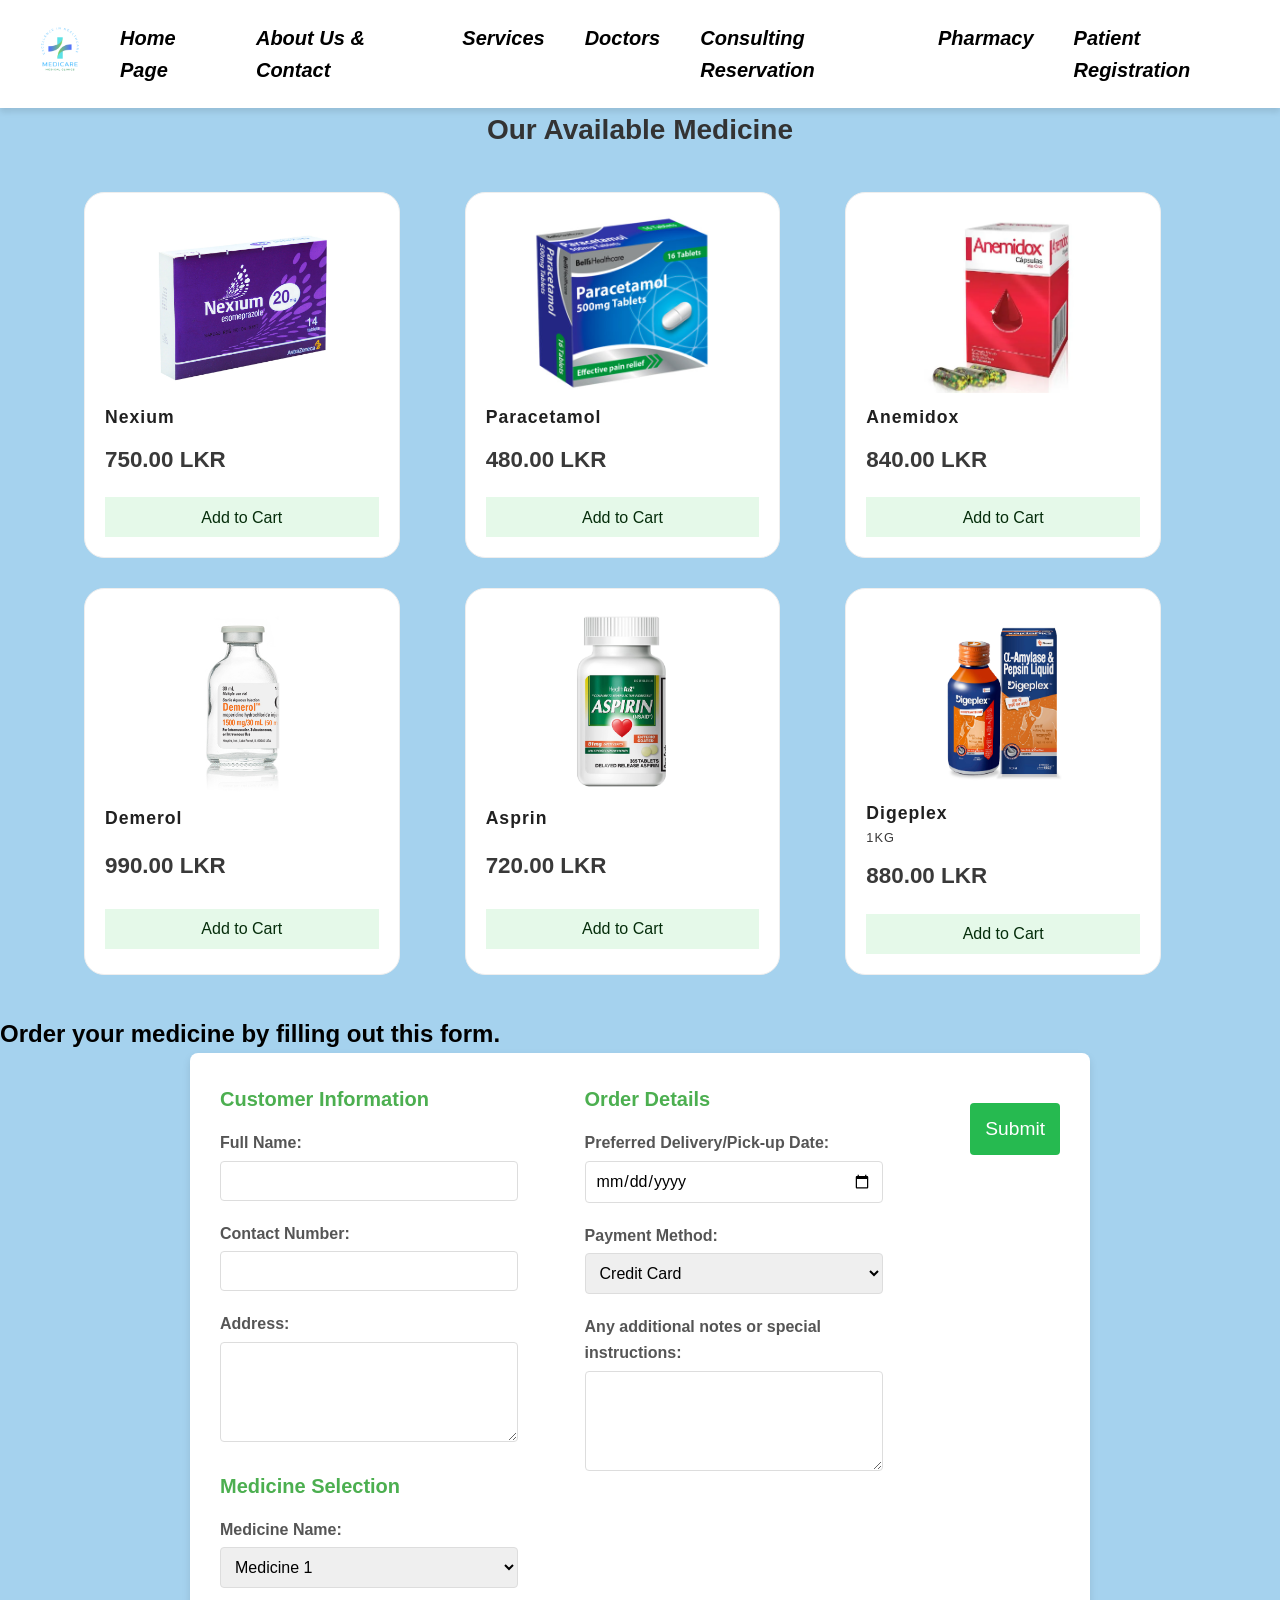
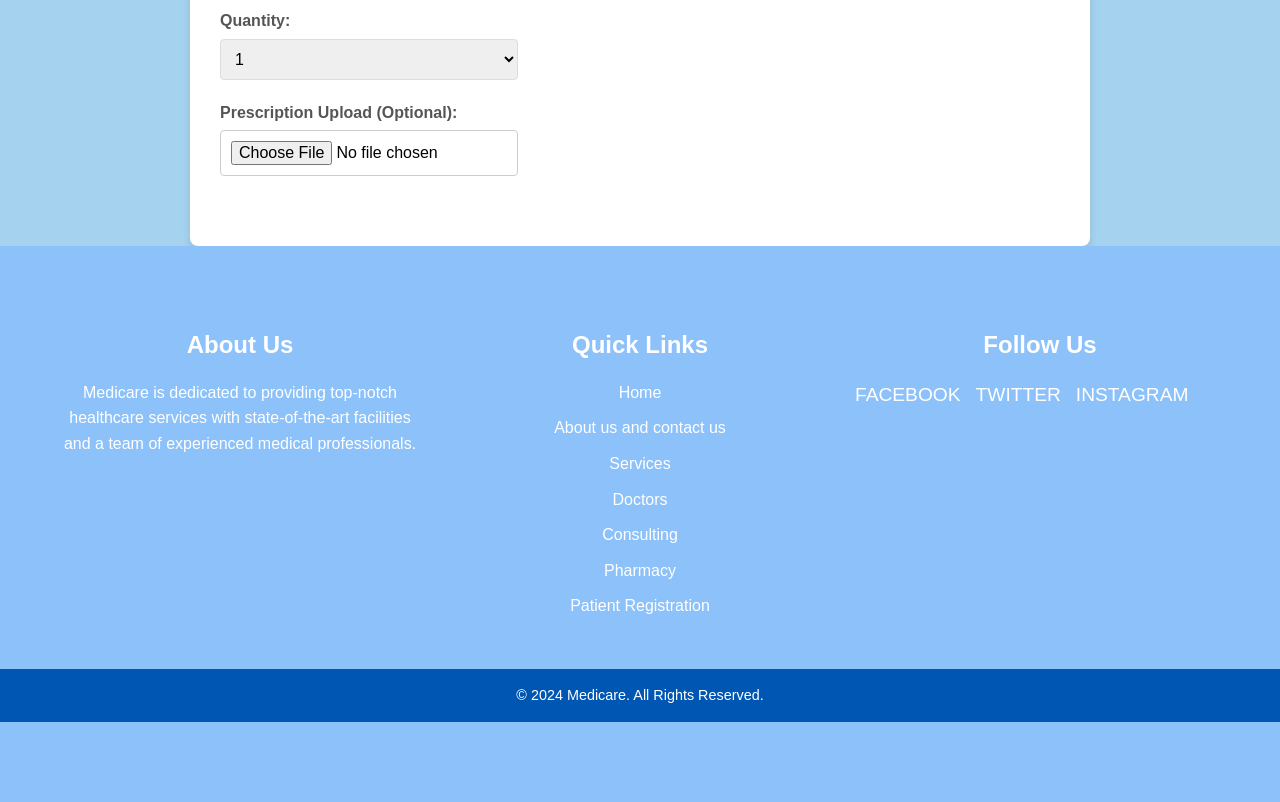
==== Pharmacy.html @ a8f371b9 "add web site" ====
<!DOCTYPE html>
<html lang="en">
<head>
    <meta charset="UTF-8">
    <meta name="viewport" content="width=device-width, initial-scale=1.0">
    <title>Pharmacy</title>
    <link rel="stylesheet" href="styles.css">
    <link rel="apple-touch-icon" sizes="180x180" href="./icon/apple-touch-icon.png">
<link rel="icon" type="image/png" sizes="32x32" href="./icon/favicon-32x32.png">
<link rel="icon" type="image/png" sizes="16x16" href="./icon/favicon-16x16.png">
<link rel="manifest" href="./icon/site.webmanifest">
</head>
<body>
    <!-- Navigation Bar -->
   <!-- Navigation Bar -->
   <nav class="navbar">
    <div class="logo">
        <img src="./Images/logo2.png" alt="Medihub" class="logosize">
    </div>
    <ul class="nav-links">
        <li><a href="./index.html">Home Page</a></li>
        <li><a href="./About us and contact.html">About Us & Contact</a></li>
        <li><a href="./Services.html">Services</a></li>
        <li><a href="./Doctors.html">Doctors</a></li>
        <li><a href="./Consulting Reservation.html">Consulting Reservation</a></li>
        <li><a href="./Pharmacy.html">Pharmacy</a></li>
        <li><a href="./Patient Registration.html">Patient Registration</a></li>
    </ul>




    
    <div class="hamburger">
        <span></span>
        <span></span>
        <span></span>
    </div>
</nav>

    <!-- Pharmacy Section -->
    <section class="pharmacy-section">
        <div class="container">
            <h2>Our Available Medicine</h2>
            <!-- Products Section - flexbox -->
       <!-- Product box container -->
       <div class="product-container">

        <!-- box -->
        <div class="product-box">
          <img src="Images/med1.png" alt="Nexium">
          <b>Nexium</b>
          <span class="price">750.00 LKR</span>

          <!-- adding the cart button -->
          <a href="order.html" class="cart-button">
          <p class="p">Add to Cart</p>
          </a>
        </div>

        <div class="product-box">
          <img src="Images/med2.jpeg" alt="Paracetamol">
          <b>Paracetamol</b>
          <span class="price">480.00 LKR</span>

          <!-- adding the cart button -->
          <a href="order.html" class="cart-button">
          <p class="p">Add to Cart</p>
          </a>
        </div>

        <div class="product-box">
          <img src="Images/med3.png" alt="Anemidox">
          <b>Anemidox</b>
          <span class="price">840.00 LKR</span>

          <!-- adding the cart button -->
          <a href="order.html" class="cart-button">
          <p class="p">Add to Cart</p>
          </a>
        </div>

        <div class="product-box">
          <img src="Images/med4.jpeg" alt="Demerol">
          <b>Demerol</b>
          <span class="price">990.00 LKR</span>

          <!-- adding the cart button -->
          <a href="order.html" class="cart-button">
          <p class="p">Add to Cart</p>
          </a>
        </div>

        <div class="product-box">
          <img src="Images/med5.jpg" alt="Asprin">
          <b>Asprin</b>
          <span class="price">720.00 LKR</span>

          <!-- adding the cart button -->
          <a href="order.html" class="cart-button">
          <p class="p">Add to Cart</p>
          </a>
        </div>

        <div class="product-box">
          <img src="Images/med6.webp" alt="Digeplex">
          <b>Digeplex</b>
          <span class="quantity">1KG</span>
          <span class="price">880.00 LKR</span>

          <!-- adding the cart button -->
          <a href="order.html" class="cart-button">
          <p class="p">Add to Cart</p>
          </a>
        </div>
      </div>
       </section>

            </div>

            <h2>Order your medicine by filling out this form.</h2>

            <form action="#" method="post" class="pharmacy-form">
                <div class="form-row">
                    <div class="form-column">
                        <h3>Customer Information</h3>
                        <label for="full-name">Full Name:</label>
                        <input type="text" id="full-name" name="full-name" required>

                        <label for="contact-number">Contact Number:</label>
                        <input type="tel" id="contact-number" name="contact-number" required>

                        <label for="address">Address:</label>
                        <textarea id="address" name="address" rows="3" required></textarea>

                        <h3>Medicine Selection</h3>
                        <label for="medicine-name">Medicine Name:</label>
                        <select id="medicine-name" name="medicine-name" required>
                            <option value="medicine1">Medicine 1</option>
                            <option value="medicine2">Medicine 2</option>
                            <option value="medicine3">Medicine 3</option>
                            <option value="medicine4">Medicine 4</option>
                        </select>

                        <label for="quantity">Quantity:</label>
                        <select id="quantity" name="quantity" required>
                            <option value="1">1</option>
                            <option value="2">2</option>
                            <option value="3">3</option>
                            <option value="4">4</option>
                        </select>

                        <label for="prescription">Prescription Upload (Optional):</label>
                        <input type="file" id="prescription" name="prescription">
                    </div>

                    <div class="form-column">
                        <h3>Order Details</h3>
                        <label for="delivery-date">Preferred Delivery/Pick-up Date:</label>
                        <input type="date" id="delivery-date" name="delivery-date" required>

                        <label for="payment-method">Payment Method:</label>
                        <select id="payment-method" name="payment-method" required>
                            <option value="credit-card">Credit Card</option>
                            <option value="paypal">PayPal</option>
                            <option value="bank-transfer">Bank Transfer</option>
                        </select>

                        <label for="notes">Any additional notes or special instructions:</label>
                        <textarea id="notes" name="notes" rows="4"></textarea>
                    </div>
                </div>

                <div class="form-submit">
                    <button type="submit">Submit</button>
                </div>
            </form>
        </div>
    </section>

    <!-- Footer -->
    <footer>
        <footer>
            <div class="footer-container">
                <div class="footer-section about">
                    <h2>About Us</h2>
                    <p>
                        Medicare is dedicated to providing top-notch healthcare services with state-of-the-art facilities and a team of experienced medical professionals.
                    </p>
                </div>
        
                <div class="footer-section links">
                    <h2>Quick Links</h2>
                    <ul>
                        <li><a href="index.html">Home</a></li>
                        <li><a href="About us and contact.html">About us and contact us</a></li>
                        <li><a href="Services.html">Services</a></li>
                        <li><a href="Doctors.html">Doctors</a></li>
                        <li><a href="Consulting Reservation.html">Consulting</a></li>
                        <li><a href="Pharmacy.html">Pharmacy</a></li>
                        <li><a href="Patient Registration.html">Patient Registration</a></li>
                    </ul>
                </div>
        
                <div class="footer-section social">
                    <h2>Follow Us</h2>
                    <ul>
                        <li><a href="#">Facebook</a></li>
                        <li><a href="#">Twitter</a></li>
                        <li><a href="#">Instagram</a></li>
                    </ul>
                </div>
            </div>
        
            <div class="footer-bottom">
                <p>© 2024 Medicare. All Rights Reserved.</p>
            </div>
        </footer>
    </footer>
    <script src="./main.js"></script>
</body>
</html>
---- styles.css ----
/* General Styles */
* {
    margin: 0;
    padding: 0;
    box-sizing: border-box;
    font-family: Arial, sans-serif;
}

body{
    font-family: 'Arial', sans-serif;
    line-height: 1.6;
    background-color: #a5d2ee;

}

/* Basic styles for the navigation bar */
.navbar {
    display: flex;
    justify-content: space-between;
    align-items: center;
    background-color: #ffffff;
    padding: 15px 25px;
    box-shadow: 0 4px 6px rgba(0, 0, 0, 0.1);
    font-style: italic;
    position: relative;
}

.logo img {
    height: 100px; /* Default logo size */
}

.nav-links {
    list-style: none;
    display: flex;
}

.nav-links li {
    margin: 0 20px;
}

.nav-links a {
    text-decoration: none;
    color: #000000;
    font-weight: 600;
    font-size: 20px;
    transition: color 0.3s ease, transform 0.3s ease;
}

/* Hover effects */
.nav-links a:hover {
    color: #0056b3;
    transform: scale(1.1);
}

.appointment-btn {
    padding: 10px 20px;
    background-color: #4caf50;
    color: white;
    text-decoration: none;
    border-radius: 5px;
    font-weight: bold;
}

.appointment-btn:hover {
    background-color: #45a049;
}

/* Hamburger Menu Icon */
.hamburger {
    display: none;
    flex-direction: column;
    cursor: pointer;
}

.hamburger span {
    height: 3px;
    width: 25px;
    background-color: #333;
    margin: 4px 0;
    transition: 0.4s;
}

/* Media Queries for Responsive Design */

/* For mobile phones */
@media (max-width: 768px) {
    .nav-links {
        display: none;
        flex-direction: column;
        width: 100%;
        position: absolute;
        top: 100%;
        left: 0;
        background-color: white;
        box-shadow: 0 4px 6px rgba(0, 0, 0, 0.1);
        z-index: 10;
    }

    .nav-links li {
        margin: 15px 0;
        text-align: center;
    }

    .appointment-btn {
        width: 100%;
        text-align: center;
        padding: 10px 0;
    }

    .hamburger {
        display: flex;
    }

    .hamburger.active span:nth-child(1) {
        transform: rotate(-45deg) translate(-5px, 6px);
    }

    .hamburger.active span:nth-child(2) {
        opacity: 0;
    }

    .hamburger.active span:nth-child(3) {
        transform: rotate(45deg) translate(-5px, -6px);
    }

    .navbar.active .nav-links {
        display: flex;
    }

    .product-box{
        grid-template-columns: 1fr;
        }
}


/* Main Image Section */
.main-image-section {
    text-align: center;
    color: white;
}

.main-image {
    width: 100%;
    height: 400px;
    object-fit: cover;
}

.motto {
    text-shadow: 2px 2px 4px rgba(0, 0, 0, 0.6);
}

.motto h1 {
    font-size: 48px;
}

.motto p {
    font-size: 24px;
}

/* Introduction Section */
.intro {
    background-color: white;
    padding: 30px 20px;
    text-align: center;
}

.intro p {
    font-size: 18px;
    line-height: 1.6;
    color: #555;
}

/* Services Section */
.services {
    background-color: #eaf7ff;
    padding: 50px 20px;
}

.services h2 {
    text-align: center;
    margin-bottom: 40px;
    font-size: 32px;
    color: #333;
}

.service-section {
    display: flex;
    justify-content: space-around;
}

.service-box {
    text-align: center;
    width: 30%;
    background-color: white;
    border-radius: 8px;
    box-shadow: 0 4px 8px rgba(0, 0, 0, 0.1);
    padding: 20px;
}

.service-box img {
    width: 100%;
    height: 200px;
    object-fit: cover;
    border-radius: 8px;
}

.service-box ul {
    list-style-type: none;
    margin-top: 20px;
    text-align: left;
}

.service-box ul li {
    padding: 5px 0;
    font-size: 18px;
    color: #333;
}

.our-doctors {
    text-align: center;
    padding: 50px 0;
}

.doctors-section {
    display: flex;
    justify-content: space-around;
    flex-wrap: wrap;
    margin-top: 5%;
    background-color: #b5d5f6;

}
/* Bullet Point List Styling */
.bullet-list-section {
    margin: 40px 0;
    padding: 20px;
    background-color: #f9f9f9;
}

.bullet-list-section h2 {
    color: #007bff;
    font-size: 1.8rem;
    margin-bottom: 20px;
    text-align: center;
}

.bullet-list {
    list-style-type: disc;
    padding-left: 40px;
    line-height: 1.6;
}

.bullet-list li {
    margin-bottom: 10px;
    font-size: 1.2rem;
    color: #333;
}

.doc-title{
    text-align: center;
}

.doctor-box {
    width: 250px;
    margin: 20px;
    padding: 20px;
    text-align: center;
    background-color: #f9f9f9;
    border-radius: 10px;
    box-shadow: 0 4px 8px rgba(0, 0, 0, 0.1);
    transition: transform 0.3s ease, box-shadow 0.3s ease; /* Adding the hover animation */
    
    transform: scale(0.9); /* Smaller size initially */
    animation: popUp 0.5s forwards; /* Animation that will make it pop up */
}
/* Numbered List Styling */
.numbered-list-section {
    margin: 40px 0;
    padding: 20px;
    background-color: #f1f1f1;
}

.numbered-list-section h2 {
    color: #007bff;
    font-size: 1.8rem;
    margin-bottom: 20px;
    text-align: center;
}

.numbered-list {
    list-style-type: decimal;
    padding-left: 40px;
    line-height: 1.6;
}

.numbered-list li {
    margin-bottom: 10px;
    font-size: 1.2rem;
    color: #333;
}

/* Image inside the box */
.doctor-box img {
    width: 100%;
    border-radius: 50%;
}

/* Hover effect */
.doctor-box:hover {
    transform: scale(1.05); /* Slight enlargement on hover */
    box-shadow: 0 8px 16px rgba(0, 0, 0, 0.2); /* Shadow effect on hover */
}
/* Patient Testimonials Section */
.testimonials {
    background-color: #ffffff;
    padding: 50px 20px;
    text-align: center;
}

.testimonials h2 {
    margin-bottom: 40px;
    font-size: 32px;
    color: #333;
}

.testimonial-box {
    background-color: #f0f0f0;
    border-radius: 8px;
    padding: 20px;
    margin-bottom: 20px;
    box-shadow: 0 4px 8px rgba(0, 0, 0, 0.1);
}

.testimonial-box p {
    font-size: 18px;
    color: #555;
}

.testimonial-box span {
    display: block;
    margin-top: 10px;
    font-weight: bold;
    color: #333;
}

/* Latest News & Events Section */
.news-events {
    background-color: #c3f1f6;
    padding: 50px 20px;

}

.news-events h2 {
    text-align: center;
    margin-bottom: 40px;
    font-size: 32px;
    color: #333;
}

.news-section {
    display: flex;
    justify-content: space-around;

}

.news-item {
    width: 45%;
    background-color: white;
    padding: 20px;
    border-radius: 8px;
    box-shadow: 0 4px 8px rgba(0, 0, 0, 0.1);
}

.news-item h3 {
    font-size: 24px;
    color: #333;
    margin-bottom: 10px;
}

.news-item p {
    font-size: 16px;
    color: #666;
}

/* Footer */
footer {
    background-color: #333;
    color: white;
    text-align: center;
    padding: 20px 0;
}

.footer-content {
    display: flex;
    justify-content: space-between;
    align-items: center;
    padding: 0 20px;
}

.social-links a {
    color: white;
    margin: 0 10px;
    text-decoration: none;
}

.social-links a:hover {
    text-decoration: underline;
}

/* Responsive Styles for Mobile Devices */
/* For mobile phones */


#homepage


/* General Styles */
* {
    margin: 0;
    padding: 0;
    box-sizing: border-box;
    font-family: Arial, sans-serif;
}



.container {
    width: 90%;
    margin: 0 auto;
}

/* Navigation Bar */
.navbar {
    display: flex;
    justify-content: space-between;
    align-items: center;
    background-color: #ffffff;
    padding: 10px 20px;
    box-shadow: 0 4px 6px rgba(0, 0, 0, 0.1);
}

.logo img {
    height: 50px;
}




.appointment-btn {
    padding: 10px 20px;
    background-color: #4caf50;
    color: white;
    text-decoration: none;
    border-radius: 5px;
    font-weight: bold;
}

.appointment-btn:hover {
    background-color: #45a049;
}

/* Introduction Section */
.intro {
    background-color: white;
    padding: 50px 20px;
    text-align: center;
}

.intro p {
    font-size: 18px;
    line-height: 1.6;
    color: #555;
}

.intro img {
    width: 100%;
    height: auto;
    margin-top: 20px;
    border-radius: 8px;
}

/* Branches Section */
.branches {
    background-color: #eaf7ff;
    padding: 50px 20px;
    text-align: center;
}

.branches h2 {
    margin-bottom: 40px;
    font-size: 32px;
    color: #333;
}

.branches-section {
    display: flex;
    flex-wrap: wrap;
    justify-content: space-around;
    gap: 20px; /* Added gap for consistent spacing between branches */
}

.branch {
    width: 45%; /* Two branches per row on larger screens */
    background-color: white;
    margin-bottom: 20px;
    padding: 20px;
    border-radius: 8px;
    box-shadow: 0 4px 8px rgba(0, 0, 0, 0.1);
}

.branch img {
    width: 100%;
    height: 50vh; /* Maintain aspect ratio, but use 'vh' for relative height */
    border-radius: 8px;
    margin-bottom: 15px;
}

.branch-map {
    width: 100%; /* Make maps responsive */
    height: auto;
    margin-top: 10px;
    border-radius: 8px;
}



/* Summary Table Section */
.summary-table {
    background-color: #f7f7f7;
    padding: 50px 20px;
}

.summary-table h2 {
    margin-bottom: 40px;
    font-size: 32px;
    color: #333;
    text-align: center;
}

table {
    width: 100%;
    border-collapse: collapse;
    margin: 0 auto;
}

table, th, td {
    border: 1px solid #ddd;
    padding: 12px;
    text-align: left;
}

thead {
    background-color: lightskyblue;
    color: white;
}

tbody tr:nth-child(even) {
    background-color: #f2f2f2;
}

tbody tr:hover {
    background-color: #ddd;
}

/* Footer */
footer {
    background-color: #333;
    color: white;
    text-align: center;
    padding: 20px 0;
}

.footer-content {
    display: flex;
    justify-content: space-between;
    align-items: center;
    padding: 0 20px;
}

.social-links a {
    color: white;
    margin: 0 10px;
    text-decoration: none;
}

.social-links a:hover {
    text-decoration: underline;
}

/* Responsive Styles for Mobile */
@media only screen and (max-width: 768px) {

    .branches-section {
        flex-direction: column;
        align-items: center;
    }

    .branch {
        width: 100%;
    }

    table {
        width: 100%;
        font-size: 14px;
    }

    .footer-content {
        flex-direction: column;
    }
}
#Aboutusandcontact


/* General Styles */
* {
    margin: 0;
    padding: 0;
    box-sizing: border-box;
    font-family: Arial, sans-serif;
}



.container {
    width: 90%;
}

/* Navigation Bar */
.navbar {
    display: flex;
    justify-content: space-between;
    align-items: center;
    background-color: #ffffff;
    padding: 10px 20px;
    box-shadow: 0 4px 6px rgba(0, 0, 0, 0.1);
}

.logo img {
    height: 80px;
}

.appointment-btn {
    padding: 10px 20px;
    background-color: #4caf50;
    color: white;
    text-decoration: none;
    border-radius: 5px;
    font-weight: bold;
}

.appointment-btn:hover {
    background-color: #45a049;
}

/* Introduction Section */
.intro {
    background-color: rgb(156, 213, 248);
    padding: 50px 20px;
    text-align: center;
}

.intro p {
    font-size: 18px;
    line-height: 1.6;
    color: #555;
}
/* Services Section */
.services {
    background-color: #f9f9f9;
    padding: 50px 0;
    text-align: center;
}

.services h2 {
    color: #333;
    font-size: 2.5rem;
    margin-bottom: 40px;
}

.service-list {
    display: flex;
    justify-content: space-around;
    flex-wrap: wrap;
}

.service {
    background-color: #fff;
    width: 30%;
    margin: 15px;
    padding: 20px;
    border-radius: 8px;
    box-shadow: 0 4px 8px rgba(0, 0, 0, 0.1);
    transition: transform 0.3s ease, box-shadow 0.3s ease; /* Smooth animation for pop-up effect */
    position: relative;
    overflow: hidden;
}

/* Image styling */
.service img {
    width: 100%;
    height: auto;
    border-radius: 8px;
}

/* Service Title */
.service h3 {
    font-size: 1.5rem;
    color: #007bff; /* You can change this color to match your theme */
    margin-top: 15px;
}

/* Service Description */
.service p {
    font-size: 1rem;
    color: #666;
    margin-top: 10px;
}

/* Pop-up effect when hovered */
.service:hover {
    transform: scale(1.05); /* Enlarges the container by 5% */
    box-shadow: 0 8px 16px rgba(0, 0, 0, 0.2); /* Adds more shadow depth */
}

/* Optional pop-up text on hover */
.service::before {
    content: 'Click to Learn More';
    position: absolute;
    top: 50%;
    left: 50%;
    transform: translate(-50%, -50%);
    background-color: rgba(0, 0, 0, 0.7);
    color: #fff;
    padding: 10px 15px;
    border-radius: 5px;
    opacity: 0;
    transition: opacity 0.3s ease;
    pointer-events: none; /* Prevents interaction with the pop-up text */
    z-index: 1;
}


.registration-link {
    margin-top: 30px;
}

.btn{
    background-color: #26ba50;
    border: #26ba50;
    width: 200px;
    height: 35px;
    font-size: 18px;
    border-radius: 3px;
    color: #fff;
    margin-top: 10px;
}

.registration-btn {
    padding: 10px 20px;
    background-color: #4caf50;
    color: white;
    text-decoration: none;
    border-radius: 5px;
    font-weight: bold;
    display: inline-block;
}

.registration-btn:hover {
    background-color: #45a049;
}

/* Footer */
footer {
    background-color: #333;
    color: white;
    text-align: center;
    padding: 20px 0;
}

.footer-content {
    display: flex;
    justify-content: space-between;
    align-items: center;
    padding: 0 20px;
}

.social-links a {
    color: white;
    margin: 0 10px;
    text-decoration: none;
}

.social-links a:hover {
    text-decoration: underline;
}



/* Responsive Styles for Mobile */
@media only screen and (max-width: 768px) {

    .service-list {
        flex-direction: column;
        align-items: center;
    }

    .service {
        width: 100%;
    }

    .footer-content {
        flex-direction: column;
    }

    .news-section {
        display: flex;
        flex-direction: column;
        row-gap: 15px;
        
        
    }

    .news-item {
        width: 100%;

    }
}
#services



/* Doctors Section */
.doctors-section {
    background-color: #f7f7f7;
    padding: 50px 20px;
    text-align: center;
}

.doctors-section h2 {
    font-size: 32px;
    margin-bottom: 40px;
    color: #333;
}

.doctors-grid {
    display: flex;
    justify-content: space-between;
    flex-wrap: wrap;
    gap: 20px;
}

.doctor-box {
    background-color: white;
    border-radius: 8px;
    box-shadow: 0 4px 8px rgba(0, 0, 0, 0.1);
    width: 23%;
    padding: 20px;
    text-align: center;
}

.doctor-box img {
    width: 100%;
    height: 200px;
    object-fit: cover;
    border-radius: 8px;
    margin-bottom: 15px;
}

.doctor-box h3 {
    font-size: 22px;
    margin: 10px 0;
    color: #333;
}

.doctor-box p {
    font-size: 18px;
    color: #666;
}

.social-icons {
    margin-top: 15px;
}

.social-icons a {
    text-decoration: none;
    color: #4caf50;
    margin: 0 10px;
    font-size: 18px;
}

.social-icons a:hover {
    text-decoration: underline;
}

.doctors-summary {
    margin-top: 50px;
    font-size: 18px;
    color: #555;
    text-align: center;
}

.doctors-summary p {
    line-height: 1.6;
    max-width: 800px;
    margin: 0 auto;
}
#doctors



/* Reservation Form Section */
.reservation-section {
    background-color: #f2f5f5;
    padding: 50px 20px;
}

.reservation-section h2 {
    text-align: center;
    font-size: 28px;
    color: #333;
    margin-bottom: 30px;
}

.reservation-form {
    max-width: 900px;
    margin: 0 auto;
    background-color: white;
    padding: 30px;
    box-shadow: 0 4px 8px rgba(0, 0, 0, 0.1);
    border-radius: 8px;
}

.form-row {
    display: flex;
    justify-content: space-between;
    flex-wrap: wrap;
}

.form-column {
    width: 45%;
    margin-bottom: 20px;
}

.form-column h3 {
    font-size: 20px;
    color: #4caf50;
    margin-bottom: 15px;
}

label {
    display: block;
    font-size: 16px;
    color: #555;
    margin-bottom: 8px;
}

input[type="text"],
input[type="date"],
input[type="tel"],
input[type="time"],
select,
textarea {
    width: 100%;
    padding: 10px;
    margin-bottom: 20px;
    border: 1px solid #ccc;
    border-radius: 4px;
    font-size: 16px;
}

textarea {
    resize: vertical;
}

.form-submit {
    text-align: center;
    margin-top: 20px;
}

button[type="submit"] {
    background-color: #4caf50;
    color: white;
    padding: 10px 20px;
    border: none;
    border-radius: 4px;
    font-size: 18px;
    cursor: pointer;
}

button[type="submit"]:hover {
    background-color: #45a049;
}

/* Responsive Design */
@media (max-width: 768px) {
    .form-column {
        width: 100%;
    }
}
#consultinres



/* Pharmacy Section */
.pharmacy-section {
    background-color: #f7f7f7;
    padding: 50px 20px;
}

.pharmacy-section h2 {
    text-align: center;
    font-size: 28px;
    color: #333;
    margin-bottom: 30px;
}

.medicine-gallery {
    display: flex;
    justify-content: space-between;
    flex-wrap: wrap;
    margin-bottom: 40px;
}

.medicine-item {
    width: 30%;
    margin-bottom: 20px;
}

.medicine-item img {
    
    border-radius: 8px;
    box-shadow: 0 4px 8px rgba(0, 0, 0, 0.1);
}

/*icumi*/
#popular-product{
    display: grid;
    grid-template-columns: column;
    max-width: 1000px;
    margin: 50px auto;
  }

  .product-heading{
    justify-content: space-between;
    align-items: center;
  }

  .product-heading, .h3-2{
    font-size: 1.56rem;
    font-weight: 700;
    color: #202020;
    letter-spacing: 0.5px;
  }


  #popular-product{
    margin: 80px auto;
  }

  .product-container{
    display: grid;
    grid-gap: 30px;
    margin: 40px 0;
    grid-template-columns: 1fr 1fr 1fr;
  }

  .product-box{
    width: 90%;
    border: 1px solid #eeeeee;
    background-color: #ffffff;
    padding:20px;
    border-radius: 20px;
    display: grid;
   
    position: relative;
    transition: 0.5s ease-in;
    }

    .product-box:hover{
      transform: scale(1.02);
    }

  .product-box img{
    width: 90%;
    height: 180px;
    object-fit: contain;
    object-position: center;
    margin: auto;
  }

  .product-box b{
    color: #202020;
    font-size: 1.1rem;
    letter-spacing: 1px;
    font-weight: 600;
    margin-top: 10px;
    text-align: left;
  }

  .product-box .quantity{
    color: #393838;
    font-size: 0.8rem;
    font-weight: 500;
    letter-spacing: 1px;
    text-align: left;
  }

  .product-box .price{
    margin-top: 10px;
    font-size: 1.4rem;
    font-weight: 600;
    color: #393939;
    text-align: left;
  }

  .product-box .cart-button {
    width: 100%;
    height: 40px;
    background-color: #e5f9e9;
    color: #05380c;
    display: grid;
    justify-content: center;
    align-items: center;
    margin-top: 20px;
    text-decoration: none;
    transition: 0.5s;
  }

  .product-box .cart-button:hover{
    background-color: #faf9e4;
    color: #fff;
    transition: 0.5s;
  }
  
  .p{
    color:#052d0b;
  }

/* Pharmacy Form */
.pharmacy-form {
    max-width: 900px;
    margin: 0 auto;
    background-color: white;
    padding: 30px;
    box-shadow: 0 4px 8px rgba(0, 0, 0, 0.1);
    border-radius: 8px;
}

.form-row {
    display: flex;
    justify-content: space-between;
    flex-wrap: wrap;
}

.form-column {
    width: 45%;
    margin-bottom: 20px;
}

.form-column h3 {
    font-size: 20px;
    color: #4caf50;
    margin-bottom: 15px;
}

label {
    display: block;
    font-size: 16px;
    color: #555;
    margin-bottom: 8px;
}

input[type="text"],
input[type="date"],
input[type="tel"],
input[type="file"],
select,
textarea {
    width: 100%;
    padding: 10px;
    margin-bottom: 20px;
    border: 1px solid #ccc;
    border-radius: 4px;
    font-size: 16px;
}

textarea {
    resize: vertical;
}

.form-submit {
    text-align: center;
    margin-top: 20px;
}

button[type="submit"] {
    background-color: #4caf50;
    color: white;
    padding: 10px 20px;
    border: none;
    border-radius: 4px;
    font-size: 18px;
    cursor: pointer;
}

button[type="submit"]:hover {
    background-color: #45a049;
}

/* Responsive Design */
@media (max-width: 768px) {
    .form-column {
        width: 100%;
    }

    .medicine-item {
        width: 45%;
    }

    .product-container{
        grid-template-columns: 1fr;
    }
}

@media (max-width: 500px) {
    .medicine-item {
        width: 100%;
    }
}


/* Reset and Basic Styling */
* {
    margin: 0;
    padding: 0;
    box-sizing: border-box;
}



/* Header Styling */


header nav {
    display: flex;
    justify-content: space-between;
    align-items: center;
    
    margin: 0 auto;
    padding: 0 20px;
}

header nav ul {
    list-style: none;
    display: flex;
}

header nav ul li {
    margin: 0 15px;
}

header nav ul li a {
    color: #fff;
    text-decoration: none;
    font-weight: bold;
}

header nav ul li .appointment-btn {
    background-color: #0056b3;
    padding: 8px 15px;
    border-radius: 4px;
}


/* Reset and Basic Styling */
* {
    margin: 0;
    padding: 0;
    box-sizing: border-box;
}





header nav {
    display: flex;
    justify-content: space-between;
    align-items: center;
    max-width: 1200px;
    margin: 0 auto;
    padding: 0 20px;
}

header nav ul {
    list-style: none;
    display: flex;
}

header nav ul li {
    margin: 0 15px;
}

header nav ul li a {
    color: #fff;
    text-decoration: none;
    font-weight: bold;
}

header nav ul li .appointment-btn {
    background-color: #0056b3;
    padding: 8px 15px;
    border-radius: 4px;
}


/* Reset and Basic Styling */
* {
    margin: 0;
    padding: 0;
    box-sizing: border-box;
}





/* Container */
.container {
    max-width: 1200px;
    margin: 0 auto;
    padding: 0 20px;
}

/* Header Styling */
header {
    background-color: #fdfdfd;
    padding: 15px 0;
}

header .logo img {
    width: 150px;
}

header nav {
    display: flex;
    justify-content: space-between;
    align-items: center;
}

header nav ul {
    list-style: none;
    display: flex;
}

header nav ul li {
    margin: 0 15px;
}

header nav ul li a {
    color: #fff;
    text-decoration: none;
    font-weight: bold;
    transition: color 0.3s ease;
}

header nav ul li a:hover {
    color: #f4f4f4;
}

header .appointment-btn {
    background-color: #4caf50;
    padding: 8px 15px;
    border-radius: 4px;
    color: white;
}

/* Registration Form Section */
.registration-form {
    padding: 50px 20px;
    background-color: #a5d2ee;
    margin: 20px 0;
}

.registration-form h2 {
    color: #4bad53;
    text-align: center;
    margin-bottom: 40px;
    font-size: 2.5rem;
}

.regtxt{
    color: #05380c;
}

.form-container {
    max-width: 900px;
    margin: 0 auto;
    background-color: #f9f9f9;
    padding: 30px;
    border-radius: 8px;
    box-shadow: 0 4px 8px rgba(0, 0, 0, 0.1);
}

form {
    display: flex;
    flex-wrap: wrap;
    justify-content: space-between;
}

.form-section {
    width: 48%;
    margin-bottom: 20px;
}

label {
    display: block;
    margin-bottom: 5px;
    font-weight: bold;
}

input[type="text"],
input[type="date"],
input[type="tel"],
textarea,
select {
    width: 100%;
    padding: 10px;
    margin-bottom: 20px;
    border-radius: 4px;
    border: 1px solid #ddd;
    font-size: 1rem;
}

textarea {
    height: 100px;
}

button[type="submit"] {
    width: 100%;
    background-color: #26ba50;
    color: white;
    padding: 15px;
    border: none;
    border-radius: 4px;
    cursor: pointer;
    font-size: 1.2rem;
    transition: background-color 0.3s ease;
}

button[type="submit"]:hover {
    background-color: #0056b3;
}

/* Footer Styling */
footer {
    background-color: #75c0e5;
    color: white;
    padding: 20px 0;
    text-align: center;
}

.footer-content {
    display: flex;
    justify-content: space-between;
    align-items: center;
    max-width: 1200px;
    margin: 0 auto;
}

.footer-content p {
    margin: 0;
}

.footer-content ul {
    list-style: none;
    display: flex;
}

.footer-content ul li {
    margin: 0 10px;
}

.footer-content ul li a {
    color: white;
    text-decoration: none;
    font-size: 1rem;
}

.footer-content ul li a:hover {
    text-decoration: underline;
}

/* Responsive Design */
@media (max-width: 768px) {
    .form-section {
        width: 100%;
    }

    .footer-content {
        flex-direction: column;
    }

    .footer-content ul {
        margin-top: 10px;
    }
}



/* Footer Styling */
footer {
    background-color: #8cc1fa;
    color: white;
    padding: 40px 0;
    font-size: 1rem;
}

.footer-container {
    display: flex;
    justify-content: space-between;
    max-width: 1200px;
    margin: 0 auto;
    flex-wrap: wrap;
}

/* Footer Section Styling */
.footer-section {
    flex: 1;
    margin: 0 15px;
}

.footer-section h2 {
    margin-bottom: 15px;
    font-size: 1.5rem;
}

.footer-section p {
    line-height: 1.6;
    margin-bottom: 15px;
}

.footer-section ul {
    list-style-type: none;
    padding: 0;
}

.footer-section ul li {
    margin-bottom: 10px;
}

.footer-section ul li a {
    color: white;
    text-decoration: none;
    transition: color 0.3s ease;
}

.footer-section ul li a:hover {
    color: #f1f1f1;
}

/* Social Media Styling */
.footer-section.social ul {
    display: flex;
    gap: 15px;
    
}

.footer-section.social ul li a {
    font-size: 1.2rem;
    text-transform: uppercase;
}

/* Footer Bottom */
.footer-bottom {
    text-align: center;
    padding: 15px 0;
    background-color: #0056b3;
    margin-top: 40px;
}

.footer-bottom p {
    margin: 0;
    font-size: 0.9rem;
}
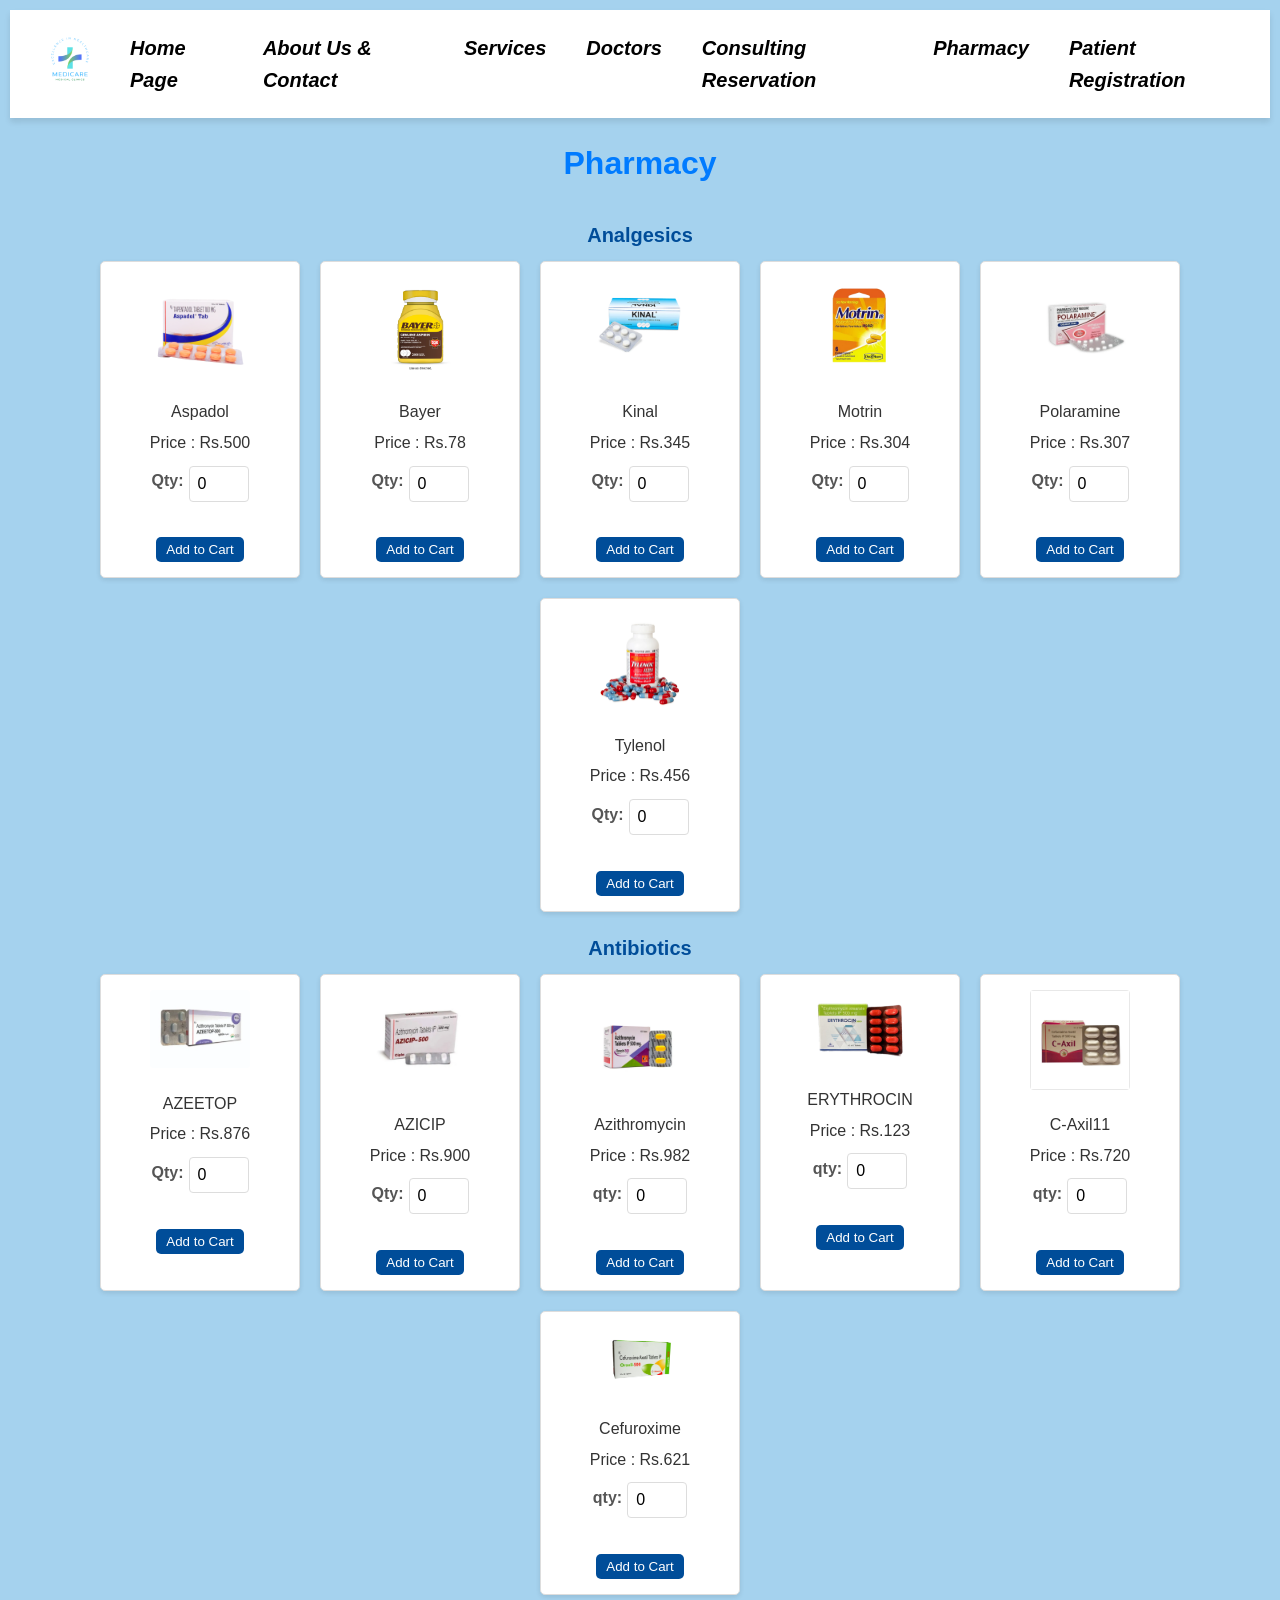
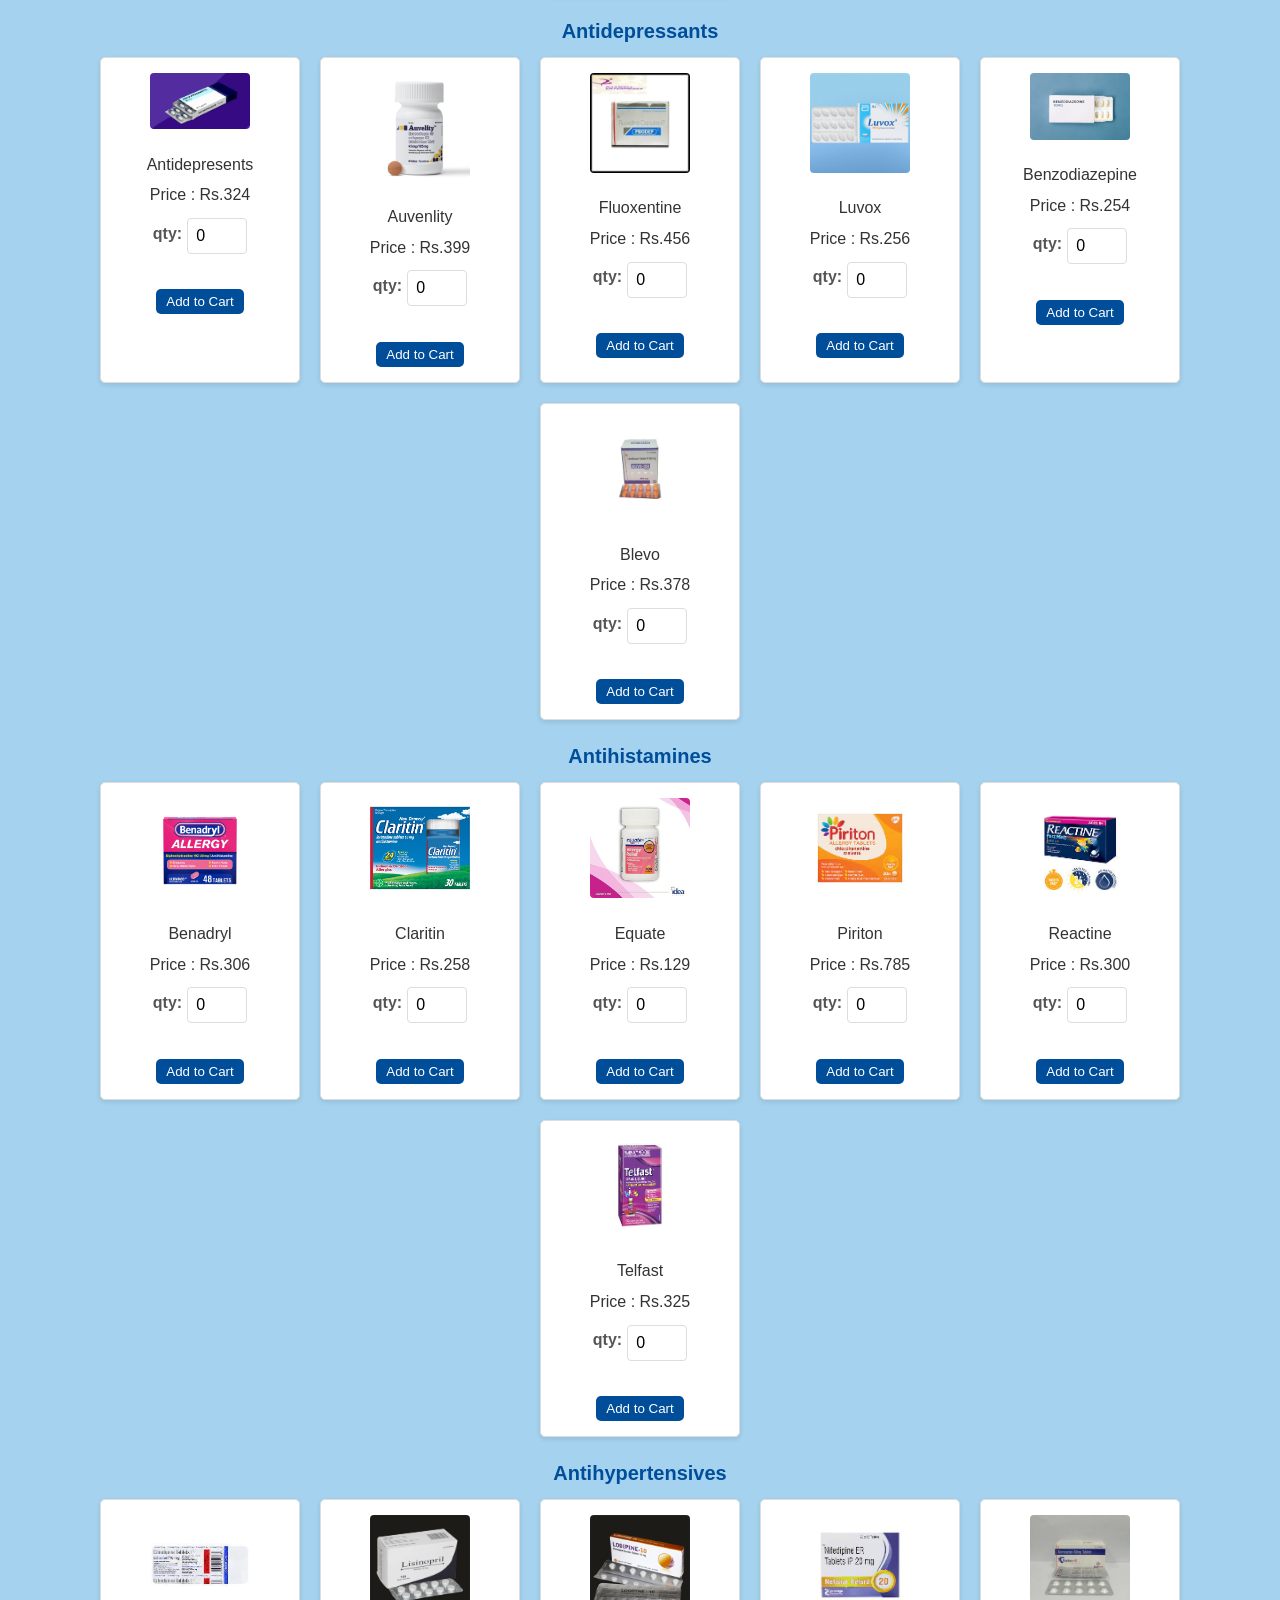
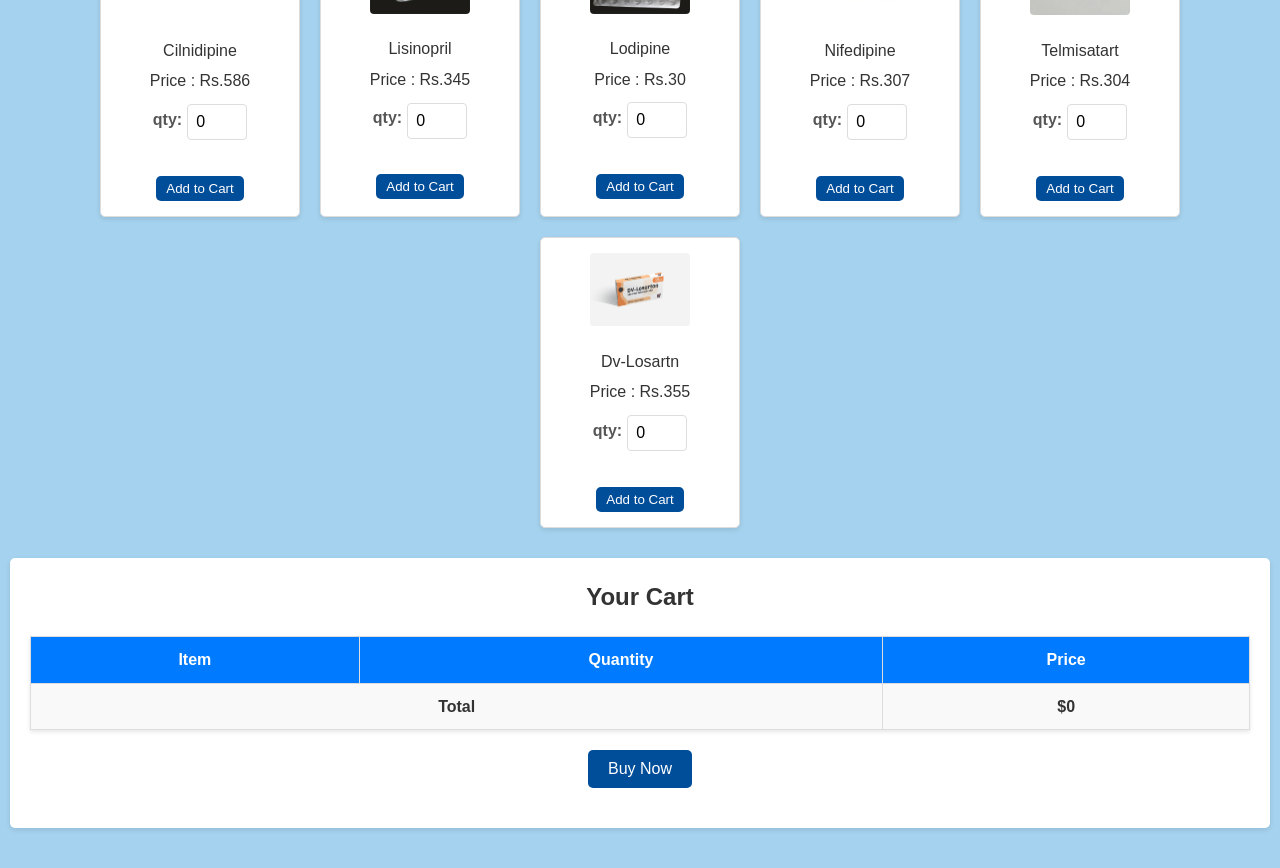
==== commit c5cec101: "add pharamacy page with functions" ====
--- a/Pharmacy.html
+++ b/Pharmacy.html
@@ -4,7 +4,8 @@
     <meta charset="UTF-8">
     <meta name="viewport" content="width=device-width, initial-scale=1.0">
     <title>Pharmacy</title>
-    <link rel="stylesheet" href="styles.css">
+    <link rel="stylesheet" href="styles2.css">
+    <link rel="stylesheet" href="./styles.css">
     <link rel="apple-touch-icon" sizes="180x180" href="./icon/apple-touch-icon.png">
 <link rel="icon" type="image/png" sizes="32x32" href="./icon/favicon-32x32.png">
 <link rel="icon" type="image/png" sizes="16x16" href="./icon/favicon-16x16.png">
@@ -38,185 +39,402 @@
     </div>
 </nav>
 
-    <!-- Pharmacy Section -->
-    <section class="pharmacy-section">
-        <div class="container">
-            <h2>Our Available Medicine</h2>
-            <!-- Products Section - flexbox -->
-       <!-- Product box container -->
-       <div class="product-container">
-
-        <!-- box -->
-        <div class="product-box">
-          <img src="Images/med1.png" alt="Nexium">
-          <b>Nexium</b>
-          <span class="price">750.00 LKR</span>
-
-          <!-- adding the cart button -->
-          <a href="order.html" class="cart-button">
-          <p class="p">Add to Cart</p>
-          </a>
+     <!-- Pharmacy Page -->
+     <main class="pharmacy-page">
+        <h1>Pharmacy</h1>
+        <div class="category">
+            <h2>Analgesics</h2>
+            <div class="medicine-container">
+                <div class="medicine-box">
+                    <img src="Aspadol.png" alt="Aspadol"  height="50">
+                    <p>Aspadol</p>
+                    <p>Price : Rs.500</p>
+                    <div class="quantity-input">
+                        <label for="quantity4">Qty:</label>
+                        <input type="number" id="quantity4" name="quantity4" min="0" value="0">
+                    </div>
+                    <br>
+                    <button>Add to Cart</button>
+                
+                </div>
+                <div class="medicine-box">
+                    <img src="Bayer2.avif" alt="Medicine" height="50">
+                    <p>Bayer</p>
+                    <p>Price : Rs.78</p>
+                    <div class="quantity-input">
+                        <label for="quantity4">Qty:</label>
+                        <input type="number" id="quantity4" name="quantity4" min="0" value="0">
+                    </div>
+                    <br>
+                    <button>Add to Cart</button>
+                </div>
+                <div class="medicine-box">
+                    <img src="Kinal.webp" alt="Medicine"  height="50">
+                    <p>Kinal</p>
+                    <p>Price : Rs.345</p>
+                    <div class="quantity-input">
+                        <label for="quantity4">Qty:</label>
+                        <input type="number" id="quantity4" name="quantity4" min="0" value="0">
+                    </div>
+                    <br>
+                    <button>Add to Cart</button>
+                </div>
+                <div class="medicine-box">
+                    <img src="Motrin.webp" alt="Medicine" height="50">
+                    <p>Motrin</p>
+                    <p>Price : Rs.304</p>
+                    <div class="quantity-input">
+                        <label for="quantity4">Qty:</label>
+                        <input type="number" id="quantity4" name="quantity4" min="0" value="0">
+                    </div>
+                    <br>
+                    <button>Add to Cart</button>
+                </div>
+                <div class="medicine-box">
+                    <img src="Polaramine.webp" alt="Medicine" height="50">
+                    <p>Polaramine</p>
+                    <p>Price : Rs.307</p>
+                    <div class="quantity-input">
+                        <label for="quantity4">Qty:</label>
+                        <input type="number" id="quantity4" name="quantity4" min="0" value="0">
+                    </div>
+                    <br>
+                    <button>Add to Cart</button>
+                </div>
+                <div class="medicine-box">
+                    <img src="Tylenol.webp" alt="Medicine" height="50">
+                    <p>Tylenol</p>
+                    <p>Price : Rs.456</p>
+                    <div class="quantity-input">
+                        <label for="quantity4">Qty:</label>
+                        <input type="number" id="quantity4" name="quantity4" min="0" value="0">
+                    </div>
+                    <br>
+                    <button>Add to Cart</button>
+                </div>
+                
+            </div>
         </div>
-
-        <div class="product-box">
-          <img src="Images/med2.jpeg" alt="Paracetamol">
-          <b>Paracetamol</b>
-          <span class="price">480.00 LKR</span>
-
-          <!-- adding the cart button -->
-          <a href="order.html" class="cart-button">
-          <p class="p">Add to Cart</p>
-          </a>
+        
+        <div class="category">
+            <h2>Antibiotics</h2>
+            <div class="medicine-container">
+                <div class="medicine-container">
+                    <div class="medicine-box">
+                        <img src="AZEETOP11.webp" alt="Medicine" height="50">
+                        <p>AZEETOP</p>
+                        <p>Price : Rs.876</p>
+                    <div class="quantity-input">
+                        <label for="quantity4">Qty:</label>
+                        <input type="number" id="quantity4" name="quantity4" min="0" value="0">
+                    </div>
+                    <br>
+                        <button>Add to Cart</button>
+                    </div>
+                    <div class="medicine-box">
+                        <img src="AZICIP11.jpg" alt="Medicine" height="50">
+                        <p>AZICIP</p>
+                        <p>Price : Rs.900</p>
+                    <div class="quantity-input">
+                        <label for="quantity4">Qty:</label>
+                        <input type="number" id="quantity4" name="quantity4" min="0" value="0">
+                    </div>
+                    <br>
+                        <button>Add to Cart</button>
+                    </div>
+                    <div class="medicine-box">
+                        <img src="Azithromycin11.webp" alt="Medicine" height="50">
+                        <p>Azithromycin</p>
+                        <p>Price : Rs.982</p>
+                    <div class="quantity-input">
+                        <label for="quantity4">qty:</label>
+                        <input type="number" id="quantity4" name="quantity4" min="0" value="0">
+                    </div>
+                    <br>
+                        <button>Add to Cart</button>
+                    </div>
+                    <div class="medicine-box">
+                        <img src="ERYTHROCIN11.webp" alt="Medicine" height="50">
+                        <p>ERYTHROCIN</p>
+                        <p>Price : Rs.123</p>
+                    <div class="quantity-input">
+                        <label for="quantity4">qty:</label>
+                        <input type="number" id="quantity4" name="quantity4" min="0" value="0">
+                    </div>
+                    <br>
+                        <button>Add to Cart</button>
+                    </div>
+                    <div class="medicine-box">
+                        <img src="C-Axil11.jpg" alt="Medicine" height="50">
+                        <p>C-Axil11</p>
+                        <p>Price : Rs.720</p>
+                    <div class="quantity-input">
+                        <label for="quantity4">qty:</label>
+                        <input type="number" id="quantity4" name="quantity4" min="0" value="0">
+                    </div>
+                    <br>
+                        <button>Add to Cart</button>
+                    </div>
+                    <div class="medicine-box">
+                        <img src="Cefuroxime11.jpg" alt="Medicine" height="50">
+                        <p>Cefuroxime</p>
+                        <p>Price : Rs.621</p>
+                    <div class="quantity-input">
+                        <label for="quantity4">qty:</label>
+                        <input type="number" id="quantity4" name="quantity4" min="0" value="0">
+                    </div>
+                    <br>
+                        <button>Add to Cart</button>
+                    </div>
+            </div>
         </div>
-
-        <div class="product-box">
-          <img src="Images/med3.png" alt="Anemidox">
-          <b>Anemidox</b>
-          <span class="price">840.00 LKR</span>
-
-          <!-- adding the cart button -->
-          <a href="order.html" class="cart-button">
-          <p class="p">Add to Cart</p>
-          </a>
+        
+        <div class="category">
+            <h2>Antidepressants</h2>
+            <div class="medicine-container">
+                <div class="medicine-container">
+                    <div class="medicine-box">
+                        <img src="Antidepresents22.png" alt="Medicine" height="50">
+                        <p>Antidepresents</p>
+                        <p>Price : Rs.324</p>
+                    <div class="quantity-input">
+                        <label for="quantity4">qty:</label>
+                        <input type="number" id="quantity4" name="quantity4" min="0" value="0">
+                    </div>
+                    <br>
+                        <button>Add to Cart</button>
+                    </div>
+                    <div class="medicine-box">
+                        <img src="Auvenlity22.png" alt="Medicine" height="50">
+                        <p>Auvenlity</p>
+                        <p>Price : Rs.399</p>
+                    <div class="quantity-input">
+                        <label for="quantity4">qty:</label>
+                        <input type="number" id="quantity4" name="quantity4" min="0" value="0">
+                    </div>
+                    <br>
+                        <button>Add to Cart</button>
+                    </div>
+                    <div class="medicine-box">
+                        <img src="Fluoxentine22.webp" alt="Medicine" height="50">
+                        <p>Fluoxentine</p>
+                        <p>Price : Rs.456</p>
+                    <div class="quantity-input">
+                        <label for="quantity4">qty:</label>
+                        <input type="number" id="quantity4" name="quantity4" min="0" value="0">
+                    </div>
+                    <br>
+                        <button>Add to Cart</button>
+                    </div>
+                    <div class="medicine-box">
+                        <img src="Luvox22.png" alt="Medicine" height="50">
+                        <p>Luvox</p>
+                        <p>Price : Rs.256</p>
+                    <div class="quantity-input">
+                        <label for="quantity4">qty:</label>
+                        <input type="number" id="quantity4" name="quantity4" min="0" value="0">
+                    </div>
+                    <br>
+                        <button>Add to Cart</button>
+                    </div>
+                    <div class="medicine-box">
+                        <img src="Benzodiazepine22.jpeg" alt="Medicine" height="50">
+                        <p>Benzodiazepine</p>
+                        <p>Price : Rs.254</p>
+                    <div class="quantity-input">
+                        <label for="quantity4">qty:</label>
+                        <input type="number" id="quantity4" name="quantity4" min="0" value="0">
+                    </div>
+                    <br>
+                        <button>Add to Cart</button>
+                    </div>
+                    <div class="medicine-box">
+                        <img src="Blevo22.webp" alt="Medicine" height="50">
+                        <p>Blevo</p>
+                        <p>Price : Rs.378</p>
+                    <div class="quantity-input">
+                        <label for="quantity4">qty:</label>
+                        <input type="number" id="quantity4" name="quantity4" min="0" value="0">
+                    </div>
+                    <br>
+                        <button>Add to Cart</button>
+                    </div>
+            </div>
         </div>
-
-        <div class="product-box">
-          <img src="Images/med4.jpeg" alt="Demerol">
-          <b>Demerol</b>
-          <span class="price">990.00 LKR</span>
-
-          <!-- adding the cart button -->
-          <a href="order.html" class="cart-button">
-          <p class="p">Add to Cart</p>
-          </a>
+        
+        <div class="category">
+            <h2>Antihistamines</h2>
+            <div class="medicine-container">
+                <div class="medicine-container">
+                    <div class="medicine-box">
+                        <img src="Benadryl33.jpg" alt="Medicine" height="50">
+                        <p>Benadryl</p>
+                        <p>Price : Rs.306</p>
+                    <div class="quantity-input">
+                        <label for="quantity4">qty:</label>
+                        <input type="number" id="quantity4" name="quantity4" min="0" value="0">
+                    </div>
+                    <br>
+                        <button>Add to Cart</button>
+                    </div>
+                    <div class="medicine-box">
+                        <img src="Claritin33.webp" alt="Medicine" height="50">
+                        <p>Claritin</p>
+                        <p>Price : Rs.258</p>
+                    <div class="quantity-input">
+                        <label for="quantity4">qty:</label>
+                        <input type="number" id="quantity4" name="quantity4" min="0" value="0">
+                    </div>
+                    <br>
+                        <button>Add to Cart</button>
+                    </div>
+                    <div class="medicine-box">
+                        <img src="Equate33.jpg" alt="Medicine" height="50">
+                        <p>Equate</p>
+                        <p>Price : Rs.129</p>
+                    <div class="quantity-input">
+                        <label for="quantity4">qty:</label>
+                        <input type="number" id="quantity4" name="quantity4" min="0" value="0">
+                    </div>
+                    <br>
+                        <button>Add to Cart</button>
+                    </div>
+                    <div class="medicine-box">
+                        <img src="Piriton33.jpg" alt="Medicine" height="50">
+                        <p>Piriton</p>
+                        <p>Price : Rs.785</p>
+                    <div class="quantity-input">
+                        <label for="quantity4">qty:</label>
+                        <input type="number" id="quantity4" name="quantity4" min="0" value="0">
+                    </div>
+                    <br>
+                        <button>Add to Cart</button>
+                    </div>
+                    <div class="medicine-box">
+                        <img src="Reactine33.jpg" alt="Medicine" height="50">
+                        <p>Reactine</p>
+                        <p>Price : Rs.300</p>
+                    <div class="quantity-input">
+                        <label for="quantity4">qty:</label>
+                        <input type="number" id="quantity4" name="quantity4" min="0" value="0">
+                    </div>
+                    <br>
+                        <button>Add to Cart</button>
+                    </div>
+                    <div class="medicine-box">
+                        <img src="Telfast33.jpg" alt="Medicine" height="50">
+                        <p>Telfast</p>
+                        <p>Price : Rs.325</p>
+                    <div class="quantity-input">
+                        <label for="quantity4">qty:</label>
+                        <input type="number" id="quantity4" name="quantity4" min="0" value="0">
+                    </div>
+                    <br>
+                        <button>Add to Cart</button>
+                    </div>
+            </div>
         </div>
-
-        <div class="product-box">
-          <img src="Images/med5.jpg" alt="Asprin">
-          <b>Asprin</b>
-          <span class="price">720.00 LKR</span>
-
-          <!-- adding the cart button -->
-          <a href="order.html" class="cart-button">
-          <p class="p">Add to Cart</p>
-          </a>
+        
+        <div class="category">
+            <h2>Antihypertensives</h2>
+            <div class="medicine-container">
+                <div class="medicine-container">
+                    <div class="medicine-box">
+                        <img src="Cilnidipine44.jpg" alt="Medicine" height="50">
+                        <p>Cilnidipine</p>
+                        <p>Price : Rs.586</p>
+                    <div class="quantity-input">
+                        <label for="quantity4">qty:</label>
+                        <input type="number" id="quantity4" name="quantity4" min="0" value="0">
+                    </div>
+                    <br>
+                        <button>Add to Cart</button>
+                    </div>
+                    <div class="medicine-box">
+                        <img src="Lisinopril44.webp" alt="Medicine" height="50">
+                        <p>Lisinopril</p>
+                        <p>Price : Rs.345</p>
+                    <div class="quantity-input">
+                        <label for="quantity4">qty:</label>
+                        <input type="number" id="quantity4" name="quantity4" min="0" value="0">
+                    </div>
+                    <br>
+                        <button>Add to Cart</button>
+                    </div>
+                    <div class="medicine-box">
+                        <img src="Lodipine44.jpg" alt="Medicine" height="50">
+                        <p>Lodipine</p>
+                        <p>Price : Rs.30</p>
+                    <div class="quantity-input">
+                        <label for="quantity4">qty:</label>
+                        <input type="number" id="quantity4" name="quantity4" min="0" value="0">
+                    </div>
+                    <br>
+                        <button>Add to Cart</button>
+                    </div>
+                    <div class="medicine-box">
+                        <img src="Nifedipine44.jpg" alt="Medicine" height="50">
+                        <p>Nifedipine</p>
+                        <p>Price : Rs.307</p>
+                    <div class="quantity-input">
+                        <label for="quantity4">qty:</label>
+                        <input type="number" id="quantity4" name="quantity4" min="0" value="0">
+                    </div>
+                    <br>
+                        <button>Add to Cart</button>
+                    </div>
+                    <div class="medicine-box">
+                        <img src="Telmisatart44.webp" alt="Medicine" height="50">
+                        <p>Telmisatart</p>
+                        <p>Price : Rs.304</p>
+                    <div class="quantity-input">
+                        <label for="quantity4">qty:</label>
+                        <input type="number" id="quantity4" name="quantity4" min="0" value="0">
+                    </div>
+                    <br>
+                        <button>Add to Cart</button>
+                    </div>
+                    <div class="medicine-box">
+                        <img src="Dv-Losartn44.jpg" alt="Medicine" height="50">
+                        <p>Dv-Losartn</p>
+                        <p>Price : Rs.355</p>
+                    <div class="quantity-input">
+                        <label for="quantity4">qty:</label>
+                        <input type="number" id="quantity4" name="quantity4" min="0" value="0">
+                    </div>
+                    <br>
+                        <button>Add to Cart</button>
+                    </div>
+            </div>
         </div>
-
-        <div class="product-box">
-          <img src="Images/med6.webp" alt="Digeplex">
-          <b>Digeplex</b>
-          <span class="quantity">1KG</span>
-          <span class="price">880.00 LKR</span>
-
-          <!-- adding the cart button -->
-          <a href="order.html" class="cart-button">
-          <p class="p">Add to Cart</p>
-          </a>
-        </div>
-      </div>
-       </section>
-
-            </div>
-
-            <h2>Order your medicine by filling out this form.</h2>
-
-            <form action="#" method="post" class="pharmacy-form">
-                <div class="form-row">
-                    <div class="form-column">
-                        <h3>Customer Information</h3>
-                        <label for="full-name">Full Name:</label>
-                        <input type="text" id="full-name" name="full-name" required>
-
-                        <label for="contact-number">Contact Number:</label>
-                        <input type="tel" id="contact-number" name="contact-number" required>
-
-                        <label for="address">Address:</label>
-                        <textarea id="address" name="address" rows="3" required></textarea>
-
-                        <h3>Medicine Selection</h3>
-                        <label for="medicine-name">Medicine Name:</label>
-                        <select id="medicine-name" name="medicine-name" required>
-                            <option value="medicine1">Medicine 1</option>
-                            <option value="medicine2">Medicine 2</option>
-                            <option value="medicine3">Medicine 3</option>
-                            <option value="medicine4">Medicine 4</option>
-                        </select>
-
-                        <label for="quantity">Quantity:</label>
-                        <select id="quantity" name="quantity" required>
-                            <option value="1">1</option>
-                            <option value="2">2</option>
-                            <option value="3">3</option>
-                            <option value="4">4</option>
-                        </select>
-
-                        <label for="prescription">Prescription Upload (Optional):</label>
-                        <input type="file" id="prescription" name="prescription">
-                    </div>
-
-                    <div class="form-column">
-                        <h3>Order Details</h3>
-                        <label for="delivery-date">Preferred Delivery/Pick-up Date:</label>
-                        <input type="date" id="delivery-date" name="delivery-date" required>
-
-                        <label for="payment-method">Payment Method:</label>
-                        <select id="payment-method" name="payment-method" required>
-                            <option value="credit-card">Credit Card</option>
-                            <option value="paypal">PayPal</option>
-                            <option value="bank-transfer">Bank Transfer</option>
-                        </select>
-
-                        <label for="notes">Any additional notes or special instructions:</label>
-                        <textarea id="notes" name="notes" rows="4"></textarea>
-                    </div>
-                </div>
-
-                <div class="form-submit">
-                    <button type="submit">Submit</button>
-                </div>
-            </form>
-        </div>
-    </section>
-
-    <!-- Footer -->
-    <footer>
-        <footer>
-            <div class="footer-container">
-                <div class="footer-section about">
-                    <h2>About Us</h2>
-                    <p>
-                        Medicare is dedicated to providing top-notch healthcare services with state-of-the-art facilities and a team of experienced medical professionals.
-                    </p>
-                </div>
-        
-                <div class="footer-section links">
-                    <h2>Quick Links</h2>
-                    <ul>
-                        <li><a href="index.html">Home</a></li>
-                        <li><a href="About us and contact.html">About us and contact us</a></li>
-                        <li><a href="Services.html">Services</a></li>
-                        <li><a href="Doctors.html">Doctors</a></li>
-                        <li><a href="Consulting Reservation.html">Consulting</a></li>
-                        <li><a href="Pharmacy.html">Pharmacy</a></li>
-                        <li><a href="Patient Registration.html">Patient Registration</a></li>
-                    </ul>
-                </div>
-        
-                <div class="footer-section social">
-                    <h2>Follow Us</h2>
-                    <ul>
-                        <li><a href="#">Facebook</a></li>
-                        <li><a href="#">Twitter</a></li>
-                        <li><a href="#">Instagram</a></li>
-                    </ul>
-                </div>
-            </div>
-        
-            <div class="footer-bottom">
-                <p>© 2024 Medicare. All Rights Reserved.</p>
-            </div>
-        </footer>
-    </footer>
-    <script src="./main.js"></script>
+    </main>
 </body>
+  <!-- Cart Section -->
+  <section class="cart-section">
+    <h2 class="text-center">Your Cart</h2>
+    <table id="cart-table">
+        <thead>
+            <tr>
+                <th>Item</th>
+                <th>Quantity</th>
+                <th>Price</th>
+            </tr>
+        </thead>
+        <tbody>
+            <!-- Cart items will be dynamically added here -->
+        </tbody>
+        <tfoot>
+            <tr>
+                <td colspan="2">Total</td>
+                <td id="total-price">$0</td>
+            </tr>
+        </tfoot>
+    </table>
+    <button id="buy-now-btn" onclick="proceedToOrder()">Buy Now</button>
+</section>
+</main>
+<script src="script.js"></script>
+</body>
+
 </html>
+</html>
--- a/styles2.css
+++ b/styles2.css
@@ -0,0 +1,359 @@
+
+
+/* Pharmacy Page */
+.pharmacy-page {
+    max-width: 1200px;
+    margin: 20px auto;
+    text-align: center;
+}
+
+.pharmacy-page h1 {
+    margin-bottom: 30px;
+    color: #007BFF;
+}
+
+.category {
+    margin-bottom: 40px;
+}
+
+.category h2 {
+    font-size: 20px;
+    margin-bottom: 20px;
+    color: #333;
+}
+
+.medicine-container {
+    display: flex;
+    justify-content: center;
+    gap: 15px;
+    flex-wrap: wrap;
+}
+
+.medicine-box {
+    background-color: #fff;
+    border: 1px solid #ddd;
+    border-radius: 8px;
+    padding: 15px;
+    text-align: center;
+    width: 150px;
+    box-shadow: 0 2px 4px rgba(0, 0, 0, 0.1);
+    transition: transform 0.3s;
+}
+
+.medicine-box:hover {
+    transform: scale(1.05);
+}
+
+.medicine-box img {
+    max-width: 100%;
+    height: auto;
+    border-radius: 4px;
+    margin-bottom: 10px;
+}
+
+.medicine-box button {
+    background-color: #007BFF;
+    color: white;
+    border: none;
+    padding: 8px 12px;
+    border-radius: 4px;
+    cursor: pointer;
+    transition: background-color 0.3s;
+}
+
+.medicine-box button:hover {
+    background-color: #0056b3;
+}
+
+.cart-section {
+    margin-top: 40px;
+    padding-left: 10%;
+    padding-right: 10%;
+}
+
+.text-center{
+    text-align: center;
+}
+
+#cart-table {
+    width: 100%;
+    border-collapse: collapse;
+    margin: 20px auto;
+    background-color: #fff;
+    box-shadow: 0px 2px 4px rgba(0, 0, 0, 0.1);
+}
+
+#cart-table th, #cart-table td {
+    padding: 10px;
+    border: 1px solid #ddd;
+}
+
+#cart-table th {
+    background-color: #007BFF;
+    color: white;
+}
+
+#buy-now-btn {
+    background-color: #28a745;
+    color: white;
+    padding: 10px 20px;
+    border: none;
+    border-radius: 5px;
+    cursor: pointer;
+}
+
+#buy-now-btn:hover {
+    background-color: #218838;
+}
+
+.quantity-input {
+ 
+    align-items: center;
+}
+
+.quantity-input label {
+    font-size: 1em;
+    margin-right: 10px;
+}
+
+.quantity-input input {
+    width: 60px;
+    padding: 8px;
+    border: 1px solid #ddd;
+    border-radius: 4px;
+    font-size: 1em;
+}
+
+.quantity-input input:focus {
+    outline: none;
+    border-color: #f8c499;
+    box-shadow: 0 0 5px rgba(104, 47, 1, 0.25);
+}
+
+/*new*/
+
+/* General Reset */
+* {
+    margin: 0;
+    padding: 0;
+    box-sizing: border-box;
+}
+
+body {
+    font-family: Arial, sans-serif;
+    line-height: 1.6;
+    background-color: #f4f4f9;
+    color: #333;
+    padding: 10px;
+}
+
+
+
+/* Page Header */
+h1 {
+    text-align: center;
+    margin: 20px 0;
+    font-size: 2rem;
+}
+
+/* Categories */
+.category {
+    margin: 20px 0;
+}
+
+.category h2 {
+    margin-bottom: 10px;
+    color: #004d99;
+}
+
+.medicine-container {
+    display: flex;
+    flex-wrap: wrap;
+    gap: 20px;
+    justify-content: center;
+}
+
+.medicine-box {
+    background: #fff;
+    border: 1px solid #ddd;
+    border-radius: 5px;
+    width: 200px;
+    padding: 15px;
+    text-align: center;
+    box-shadow: 0 2px 5px rgba(0, 0, 0, 0.1);
+}
+
+.medicine-box img {
+    max-width: 100px;
+    margin-bottom: 10px;
+}
+
+.medicine-box p {
+    margin: 5px 0;
+}
+
+.medicine-box .quantity-input {
+    display: flex;
+    justify-content: center;
+    align-items: center;
+    margin-top: 10px;
+}
+
+.medicine-box .quantity-input label {
+    margin-right: 5px;
+}
+
+.medicine-box button {
+    margin-top: 10px;
+    padding: 5px 10px;
+    background: #004d99;
+    color: white;
+    border: none;
+    border-radius: 5px;
+    cursor: pointer;
+}
+
+.medicine-box button:hover {
+    background: #003366;
+}
+
+/* Cart Section */
+.cart-section {
+    margin: 30px 0;
+    padding: 20px;
+    background: #fff;
+    border-radius: 5px;
+    box-shadow: 0 2px 5px rgba(0, 0, 0, 0.1);
+}
+
+.cart-section h2 {
+    text-align: center;
+    margin-bottom: 20px;
+}
+
+.cart-section table {
+    width: 100%;
+    border-collapse: collapse;
+    margin-bottom: 20px;
+}
+
+.cart-section table th,
+.cart-section table td {
+    border: 1px solid #ddd;
+    padding: 10px;
+    text-align: center;
+}
+
+.cart-section table th {
+    background: #004d99;
+    color: white;
+}
+
+.cart-section table tfoot td {
+    font-weight: bold;
+    background: #f9f9f9;
+}
+
+#buy-now-btn {
+    display: block;
+    margin: 20px auto;
+    padding: 10px 20px;
+    background: #004d99;
+    color: white;
+    border: none;
+    border-radius: 5px;
+    font-size: 1rem;
+    cursor: pointer;
+}
+
+#buy-now-btn:hover {
+    background: #003366;
+}
+
+/* Order Page */
+#order-summary-table {
+    width: 100%;
+    border-collapse: collapse;
+    margin: 20px 0;
+}
+
+#order-summary-table th,
+#order-summary-table td {
+    border: 1px solid #ddd;
+    padding: 10px;
+    text-align: center;
+}
+
+#order-summary-table th {
+    background: #004d99;
+    color: white;
+}
+
+#order-summary-table tfoot td {
+    font-weight: bold;
+    background: #f9f9f9;
+}
+
+/* Form */
+form {
+    margin: 20px 0;
+    padding: 20px;
+    background: #fff;
+    border-radius: 5px;
+    box-shadow: 0 2px 5px rgba(0, 0, 0, 0.1);
+}
+
+form label {
+    display: block;
+    margin-bottom: 5px;
+    font-weight: bold;
+}
+
+form input,
+form textarea {
+    width: 100%;
+    padding: 10px;
+    margin-bottom: 15px;
+    border: 1px solid #ddd;
+    border-radius: 5px;
+    font-size: 1rem;
+}
+
+form button {
+    display: inline-block;
+    padding: 10px 20px;
+    background: #004d99;
+    color: white;
+    border: none;
+    border-radius: 5px;
+    cursor: pointer;
+    font-size: 1rem;
+    margin-right: 10px;
+}
+
+form button:hover {
+    background: #003366;
+}
+
+#save-favourites-btn,
+#apply-favourites-btn {
+    background: #f1c40f;
+    color: black;
+}
+
+#save-favourites-btn:hover,
+#apply-favourites-btn:hover {
+    background: #d4ac0d;
+}
+
+/* Responsive Design */
+@media (max-width: 768px) {
+    .medicine-container {
+        flex-direction: column;
+        align-items: center;
+    }
+
+    .medicine-box {
+        
+    }
+}
--- a/styles.css
+++ b/styles.css
@@ -543,7 +543,7 @@
 }
 
 table, th, td {
-    border: 1px solid #ddd;
+    border: 1px solid #000000;
     padding: 12px;
     text-align: left;
 }
@@ -1031,7 +1031,7 @@
     box-shadow: 0 4px 8px rgba(0, 0, 0, 0.1);
 }
 
-/*icumi*/
+/*grid*/
 #popular-product{
     display: grid;
     grid-template-columns: column;
